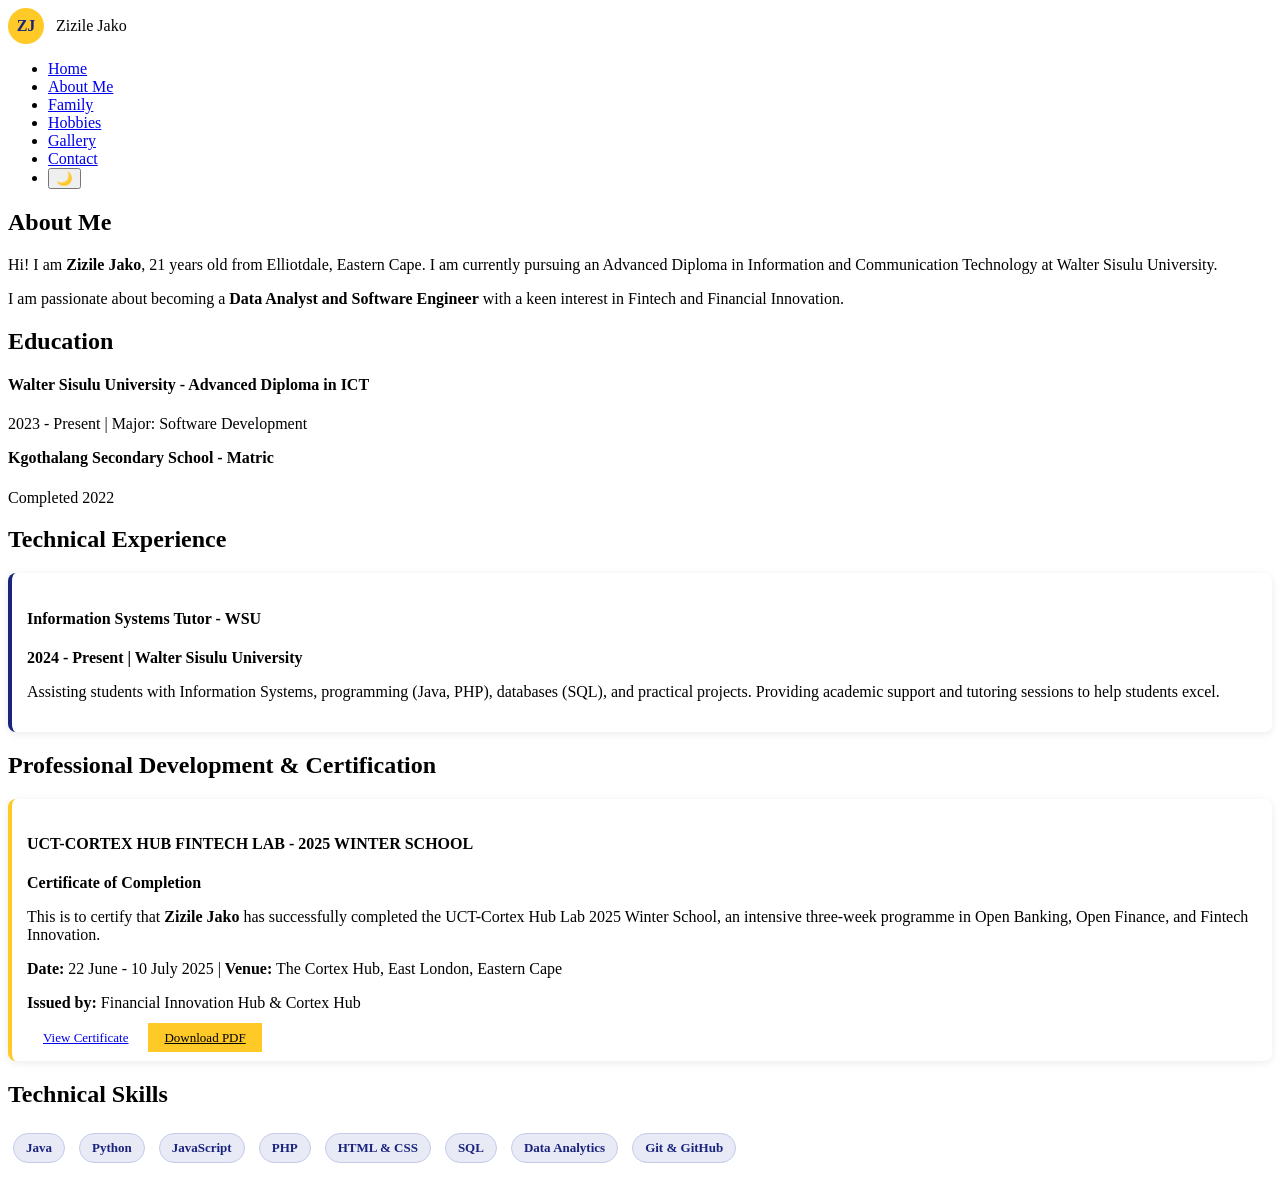
==== about.html @ 46ecdbb3 "Add files via upload" ====
<!DOCTYPE html>
<html lang="en">
<head>
<meta charset="UTF-8">
<meta name="viewport" content="width=device-width, initial-scale=1.0">
<title>About Me - Zizile Jako</title>
<link rel="stylesheet" href="css/style.css">
<link rel="icon" href="zizile.jpg">
<style>
.skill-badge{display:inline-block; background:#e8eaf6; color:#1a237e; padding:6px 12px; border-radius:20px; margin:5px; font-size:13px; font-weight:bold; border:1px solid #c5cae9; transition:0.3s;}
.cert-card{background:white; border-left:4px solid #ffca28; padding:15px; margin:12px 0; border-radius:8px; box-shadow:0 2px 8px rgba(0,0,0,0.08); transition:0.3s;}
body.dark-mode .skill-badge{background:#2a2a4a; color:#ffca28; border-color:#3a3a5a;}
body.dark-mode .cert-card{background:#1e1e2f; color:#f1f1f1; box-shadow:0 2px 8px rgba(0,0,0,0.4);}
</style>
</head>
<body>
<div class="animated-bg"><span></span><span></span><span></span><span></span></div>

<header>
<div class="logo"><span class="logo-circle" style="background:#ffca28; color:#1a237e; width:36px; height:36px; border-radius:50%; display:inline-flex; justify-content:center; align-items:center; font-weight:900; margin-right:8px;">ZJ</span> Zizile Jako</div>
<nav>
<ul>
<li><a href="index.html">Home</a></li>
<li><a href="about.html" class="active">About Me</a></li>
<li><a href="family.html">Family</a></li>
<li><a href="hobbies.html">Hobbies</a></li>
<li><a href="gallery.html">Gallery</a></li>
<li><a href="contact.html">Contact</a></li>
<li><button onclick="toggleMode()" class="mode-btn">🌙</button></li>
</ul>
</nav>
</header>

<section>
<h2>About Me</h2>
<div class="card">
<p>Hi! I am <strong>Zizile Jako</strong>, 21 years old from Elliotdale, Eastern Cape. I am currently pursuing an Advanced Diploma in Information and Communication Technology at Walter Sisulu University.</p>
<p>I am passionate about becoming a <strong>Data Analyst and Software Engineer</strong> with a keen interest in Fintech and Financial Innovation.</p>
</div>

<h2>Education</h2>
<div class="card">
<h4>Walter Sisulu University - Advanced Diploma in ICT</h4>
<p>2023 - Present | Major: Software Development</p>
<h4 style="margin-top:12px;">Kgothalang Secondary School - Matric</h4>
<p>Completed 2022</p>
</div>

<h2>Technical Experience</h2>
<div class="card">
<div class="cert-card" style="border-left-color:#1a237e;">
<h4>Information Systems Tutor - WSU</h4>
<p><strong>2024 - Present | Walter Sisulu University</strong></p>
<p>Assisting students with Information Systems, programming (Java, PHP), databases (SQL), and practical projects. Providing academic support and tutoring sessions to help students excel.</p>
</div>
</div>

<h2>Professional Development & Certification</h2>
<div class="card">
<div class="cert-card">
<h4>UCT-CORTEX HUB FINTECH LAB - 2025 WINTER SCHOOL</h4>
<p><strong>Certificate of Completion</strong></p>
<p>This is to certify that <strong>Zizile Jako</strong> has successfully completed the UCT-Cortex Hub Lab 2025 Winter School, an intensive three-week programme in Open Banking, Open Finance, and Fintech Innovation.</p>
<p><strong>Date:</strong> 22 June - 10 July 2025 | <strong>Venue:</strong> The Cortex Hub, East London, Eastern Cape</p>
<p><strong>Issued by:</strong> Financial Innovation Hub & Cortex Hub</p>
<a href="Certificate_Zizile_Jako.pdf" target="_blank" class="btn" style="padding:7px 16px; font-size:13px; margin-top:10px;">View Certificate</a>
<a href="Certificate_Zizile_Jako.pdf" download class="btn" style="padding:7px 16px; font-size:13px; margin-top:10px; background:#ffca28; color:#000;">Download PDF</a>
</div>
</div>

<h2>Technical Skills</h2>
<div class="card">
<span class="skill-badge">Java</span>
<span class="skill-badge">Python</span>
<span class="skill-badge">JavaScript</span>
<span class="skill-badge">PHP</span>
<span class="skill-badge">HTML & CSS</span>
<span class="skill-badge">SQL</span>
<span class="skill-badge">Data Analytics</span>
<span class="skill-badge">Git & GitHub</span>
</div>

</section>

<footer><p></p></footer>
<script src="js/script.js"></script>
</body>
</html>
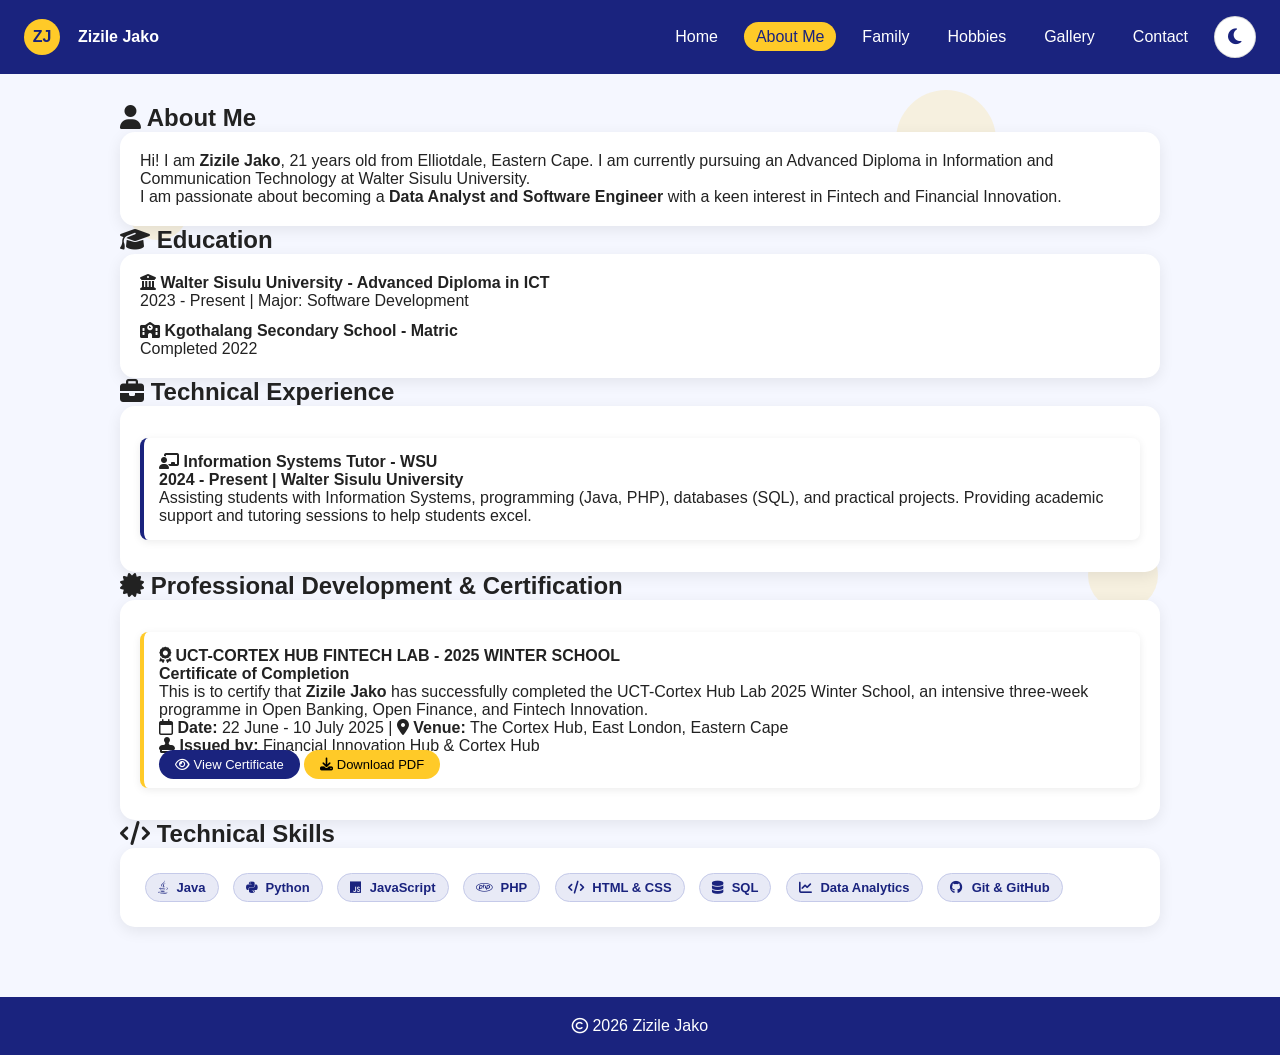
==== commit 71e8540a: "Update about.html" ====
--- a/about.html
+++ b/about.html
@@ -5,18 +5,22 @@
 <meta name="viewport" content="width=device-width, initial-scale=1.0">
 <title>About Me - Zizile Jako</title>
 <link rel="stylesheet" href="css/style.css">
+<link rel="stylesheet" href="https://cdnjs.cloudflare.com/ajax/libs/font-awesome/6.5.0/css/all.min.css">
 <link rel="icon" href="zizile.jpg">
 <style>
 .skill-badge{display:inline-block; background:#e8eaf6; color:#1a237e; padding:6px 12px; border-radius:20px; margin:5px; font-size:13px; font-weight:bold; border:1px solid #c5cae9; transition:0.3s;}
+.skill-badge i{margin-right:5px;}
 .cert-card{background:white; border-left:4px solid #ffca28; padding:15px; margin:12px 0; border-radius:8px; box-shadow:0 2px 8px rgba(0,0,0,0.08); transition:0.3s;}
-body.dark-mode .skill-badge{background:#2a2a4a; color:#ffca28; border-color:#3a3a5a;}
+body.dark-mode .skill-badge, body.light-mode-off .skill-badge{background:#2a2a4a; color:#ffca28; border-color:#3a3a5a;}
 body.dark-mode .cert-card{background:#1e1e2f; color:#f1f1f1; box-shadow:0 2px 8px rgba(0,0,0,0.4);}
+.icon-circle{ width:42px; height:42px; border-radius:50%; border:1px solid rgba(0,0,0,0.15); background:white; color:#1a237e; display:flex; align-items:center; justify-content:center; cursor:pointer; font-size:18px; }
+nav ul{display:flex; align-items:center; gap:14px; list-style:none; flex-wrap:wrap;}
 </style>
 </head>
 <body>
 <div class="animated-bg"><span></span><span></span><span></span><span></span></div>
 
-<header>
+<header style="display:flex; justify-content:space-between; align-items:center; padding:16px 24px;">
 <div class="logo"><span class="logo-circle" style="background:#ffca28; color:#1a237e; width:36px; height:36px; border-radius:50%; display:inline-flex; justify-content:center; align-items:center; font-weight:900; margin-right:8px;">ZJ</span> Zizile Jako</div>
 <nav>
 <ul>
@@ -26,63 +30,72 @@
 <li><a href="hobbies.html">Hobbies</a></li>
 <li><a href="gallery.html">Gallery</a></li>
 <li><a href="contact.html">Contact</a></li>
-<li><button onclick="toggleMode()" class="mode-btn">🌙</button></li>
+<li><button id="theme-toggle" onclick="toggleMode()" class="icon-circle" title="Light/Dark Mode"><i class="fa-solid fa-moon"></i></button></li>
 </ul>
 </nav>
 </header>
 
 <section>
-<h2>About Me</h2>
+<h2><i class="fa-solid fa-user"></i> About Me</h2>
 <div class="card">
 <p>Hi! I am <strong>Zizile Jako</strong>, 21 years old from Elliotdale, Eastern Cape. I am currently pursuing an Advanced Diploma in Information and Communication Technology at Walter Sisulu University.</p>
 <p>I am passionate about becoming a <strong>Data Analyst and Software Engineer</strong> with a keen interest in Fintech and Financial Innovation.</p>
 </div>
 
-<h2>Education</h2>
+<h2><i class="fa-solid fa-graduation-cap"></i> Education</h2>
 <div class="card">
-<h4>Walter Sisulu University - Advanced Diploma in ICT</h4>
+<h4><i class="fa-solid fa-building-columns"></i> Walter Sisulu University - Advanced Diploma in ICT</h4>
 <p>2023 - Present | Major: Software Development</p>
-<h4 style="margin-top:12px;">Kgothalang Secondary School - Matric</h4>
+<h4 style="margin-top:12px;"><i class="fa-solid fa-school"></i> Kgothalang Secondary School - Matric</h4>
 <p>Completed 2022</p>
 </div>
 
-<h2>Technical Experience</h2>
+<h2><i class="fa-solid fa-briefcase"></i> Technical Experience</h2>
 <div class="card">
 <div class="cert-card" style="border-left-color:#1a237e;">
-<h4>Information Systems Tutor - WSU</h4>
+<h4><i class="fa-solid fa-chalkboard-teacher"></i> Information Systems Tutor - WSU</h4>
 <p><strong>2024 - Present | Walter Sisulu University</strong></p>
 <p>Assisting students with Information Systems, programming (Java, PHP), databases (SQL), and practical projects. Providing academic support and tutoring sessions to help students excel.</p>
 </div>
 </div>
 
-<h2>Professional Development & Certification</h2>
+<h2><i class="fa-solid fa-certificate"></i> Professional Development & Certification</h2>
 <div class="card">
 <div class="cert-card">
-<h4>UCT-CORTEX HUB FINTECH LAB - 2025 WINTER SCHOOL</h4>
+<h4><i class="fa-solid fa-award"></i> UCT-CORTEX HUB FINTECH LAB - 2025 WINTER SCHOOL</h4>
 <p><strong>Certificate of Completion</strong></p>
 <p>This is to certify that <strong>Zizile Jako</strong> has successfully completed the UCT-Cortex Hub Lab 2025 Winter School, an intensive three-week programme in Open Banking, Open Finance, and Fintech Innovation.</p>
-<p><strong>Date:</strong> 22 June - 10 July 2025 | <strong>Venue:</strong> The Cortex Hub, East London, Eastern Cape</p>
-<p><strong>Issued by:</strong> Financial Innovation Hub & Cortex Hub</p>
-<a href="Certificate_Zizile_Jako.pdf" target="_blank" class="btn" style="padding:7px 16px; font-size:13px; margin-top:10px;">View Certificate</a>
-<a href="Certificate_Zizile_Jako.pdf" download class="btn" style="padding:7px 16px; font-size:13px; margin-top:10px; background:#ffca28; color:#000;">Download PDF</a>
+<p><i class="fa-regular fa-calendar"></i> <strong>Date:</strong> 22 June - 10 July 2025 | <i class="fa-solid fa-location-dot"></i> <strong>Venue:</strong> The Cortex Hub, East London, Eastern Cape</p>
+<p><i class="fa-solid fa-stamp"></i> <strong>Issued by:</strong> Financial Innovation Hub & Cortex Hub</p>
+<a href="Certificate_Zizile_Jako.pdf" target="_blank" class="btn" style="padding:7px 16px; font-size:13px; margin-top:10px;"><i class="fa-regular fa-eye"></i> View Certificate</a>
+<a href="Certificate_Zizile_Jako.pdf" download class="btn" style="padding:7px 16px; font-size:13px; margin-top:10px; background:#ffca28; color:#000;"><i class="fa-solid fa-download"></i> Download PDF</a>
 </div>
 </div>
 
-<h2>Technical Skills</h2>
+<h2><i class="fa-solid fa-code"></i> Technical Skills</h2>
 <div class="card">
-<span class="skill-badge">Java</span>
-<span class="skill-badge">Python</span>
-<span class="skill-badge">JavaScript</span>
-<span class="skill-badge">PHP</span>
-<span class="skill-badge">HTML & CSS</span>
-<span class="skill-badge">SQL</span>
-<span class="skill-badge">Data Analytics</span>
-<span class="skill-badge">Git & GitHub</span>
+<span class="skill-badge"><i class="fa-brands fa-java"></i> Java</span>
+<span class="skill-badge"><i class="fa-brands fa-python"></i> Python</span>
+<span class="skill-badge"><i class="fa-brands fa-js"></i> JavaScript</span>
+<span class="skill-badge"><i class="fa-brands fa-php"></i> PHP</span>
+<span class="skill-badge"><i class="fa-solid fa-code"></i> HTML & CSS</span>
+<span class="skill-badge"><i class="fa-solid fa-database"></i> SQL</span>
+<span class="skill-badge"><i class="fa-solid fa-chart-line"></i> Data Analytics</span>
+<span class="skill-badge"><i class="fa-brands fa-github"></i> Git & GitHub</span>
 </div>
 
 </section>
 
-<footer><p></p></footer>
+<footer><p><i class="fa-regular fa-copyright"></i> 2026 Zizile Jako</p></footer>
 <script src="js/script.js"></script>
+<script>
+const themeIcon = document.querySelector('#theme-toggle i');
+const originalToggle = window.toggleMode;
+window.toggleMode = function(){
+  if(originalToggle) originalToggle();
+  const isLight = document.body.classList.contains('light-mode');
+  if(themeIcon) themeIcon.className = isLight ? 'fa-solid fa-sun' : 'fa-solid fa-moon';
+}
+</script>
 </body>
-</html>+</html>
--- a/css/style.css
+++ b/css/style.css
@@ -0,0 +1,46 @@
+
+::-webkit-scrollbar{width:10px;}
+::-webkit-scrollbar-track{background:#e8eaf6;}
+::-webkit-scrollbar-thumb{background:#1a237e; border-radius:10px;}
+
+
+.animated-bg{position:fixed; top:0; left:0; width:100%; height:100%; z-index:-1; overflow:hidden; pointer-events:none;}
+.animated-bg span{position:absolute; display:block; width:80px; height:80px; background:rgba(255,202,40,0.15); border-radius:50%; animation:float 15s infinite linear;}
+.animated-bg span:nth-child(1){left:10%; top:20%; width:60px; height:60px;}
+.animated-bg span:nth-child(2){left:70%; top:10%; width:100px; height:100px; animation-delay:2s;}
+.animated-bg span:nth-child(3){left:40%; top:70%; width:120px; height:120px; animation-delay:4s;}
+.animated-bg span:nth-child(4){left:85%; top:60%; width:70px; height:70px; animation-delay:6s;}
+@keyframes float{0%{transform:translateY(0) rotate(0deg);} 100%{transform:translateY(-1000px) rotate(720deg);}}
+
+
+*{margin:0; padding:0; box-sizing:border-box; font-family:'Segoe UI', sans-serif;}
+body{background:#f5f7ff; color:#222; transition:0.3s;}
+header{background:#1a237e; color:white; display:flex; justify-content:space-between; align-items:center; padding:12px 30px; position:sticky; top:0; z-index:100;}
+.logo{display:flex; align-items:center; gap:10px; font-weight:bold;}
+.logo-circle{background:#ffca28; color:#1a237e; width:36px; height:36px; border-radius:50%; display:flex; justify-content:center; align-items:center; font-weight:900;}
+nav ul{list-style:none; display:flex; gap:15px; align-items:center;}
+nav a{color:white; text-decoration:none; padding:6px 12px; border-radius:20px; transition:0.3s;}
+nav a.active, nav a:hover{background:#ffca28; color:#1a237e;}
+.mode-btn{background:#ffca28; border:none; width:36px; height:36px; border-radius:50%; cursor:pointer;}
+section{padding:30px; max-width:1100px; margin:auto;}
+.card, .family-card{background:white; padding:20px; border-radius:15px; box-shadow:0 4px 15px rgba(0,0,0,0.08); transition:0.3s; color:#222;}
+.card:hover, .family-card:hover{transform:translateY(-8px); box-shadow:0 10px 25px rgba(26,35,126,0.2);}
+.family-grid{display:grid; grid-template-columns:repeat(auto-fit, minmax(240px,1fr)); gap:20px; margin-top:20px;}
+.family-card{text-align:center; border-top:5px solid #ffca28;}
+.family-icon{font-size:50px; background:#e8eaf6; width:80px; height:80px; border-radius:50%; display:flex; justify-content:center; align-items:center; margin:0 auto 15px;}
+.family-card .role{color:#3949ab; font-weight:bold; font-size:14px; margin-bottom:8px; text-transform:uppercase;}
+.btn{background:#1a237e; color:white; padding:8px 18px; border-radius:20px; text-decoration:none; border:none; cursor:pointer;}
+.btn:hover{background:#ffca28; color:#1a237e;}
+.typing{border-right:3px solid #ffca28; animation:blink 0.7s infinite;}
+@keyframes blink{50%{border-color:transparent;}}
+footer{text-align:center; padding:20px; background:#1a237e; color:white; margin-top:40px;}
+
+
+body.dark-mode{background:#0f0f1a; color:#f1f1f1;}
+body.dark-mode .card, body.dark-mode .family-card{background:#1e1e2f; color:#f1f1f1; box-shadow:0 4px 15px rgba(0,0,0,0.4);}
+body.dark-mode .family-icon{background:#2a2a4a;}
+body.dark-mode .family-card .role{color:#ffca28;}
+body.dark-mode .animated-bg span{background:rgba(255,202,40,0.07);}
+body.dark-mode #clock{background:#2a2a4a !important; color:#ffca28 !important;}
+body.dark-mode #moreInfo{background:#1e1e2f !important; color:#f1f1f1 !important; border-left-color:#ffca28 !important;}
+ 
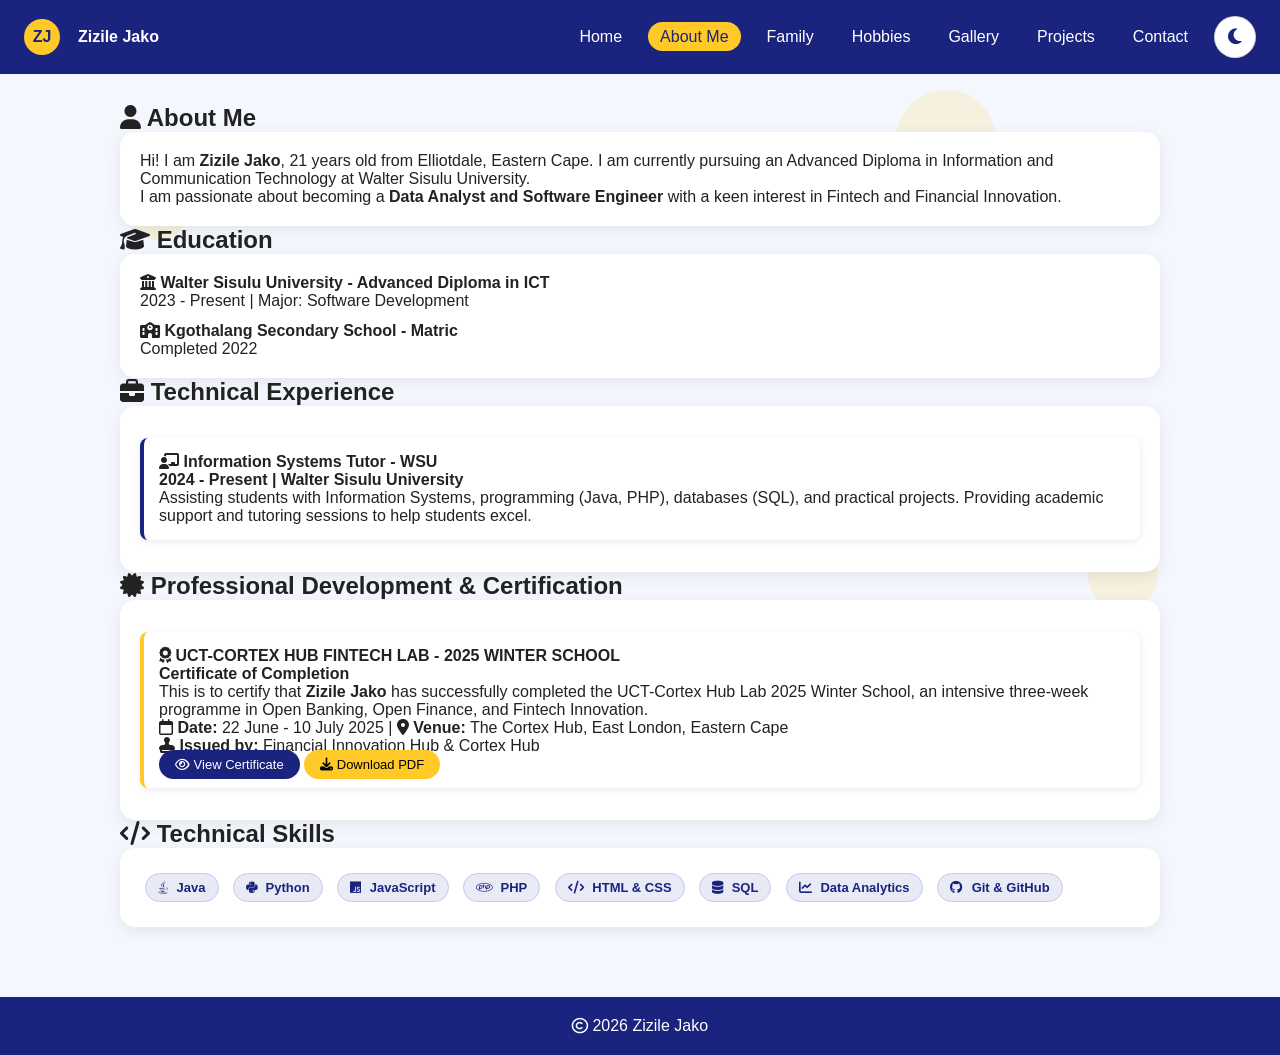
==== commit 863a849b: "Update about.html" ====
--- a/about.html
+++ b/about.html
@@ -29,6 +29,7 @@
 <li><a href="family.html">Family</a></li>
 <li><a href="hobbies.html">Hobbies</a></li>
 <li><a href="gallery.html">Gallery</a></li>
+<li><a href="projects.html">Projects</a></li>
 <li><a href="contact.html">Contact</a></li>
 <li><button id="theme-toggle" onclick="toggleMode()" class="icon-circle" title="Light/Dark Mode"><i class="fa-solid fa-moon"></i></button></li>
 </ul>
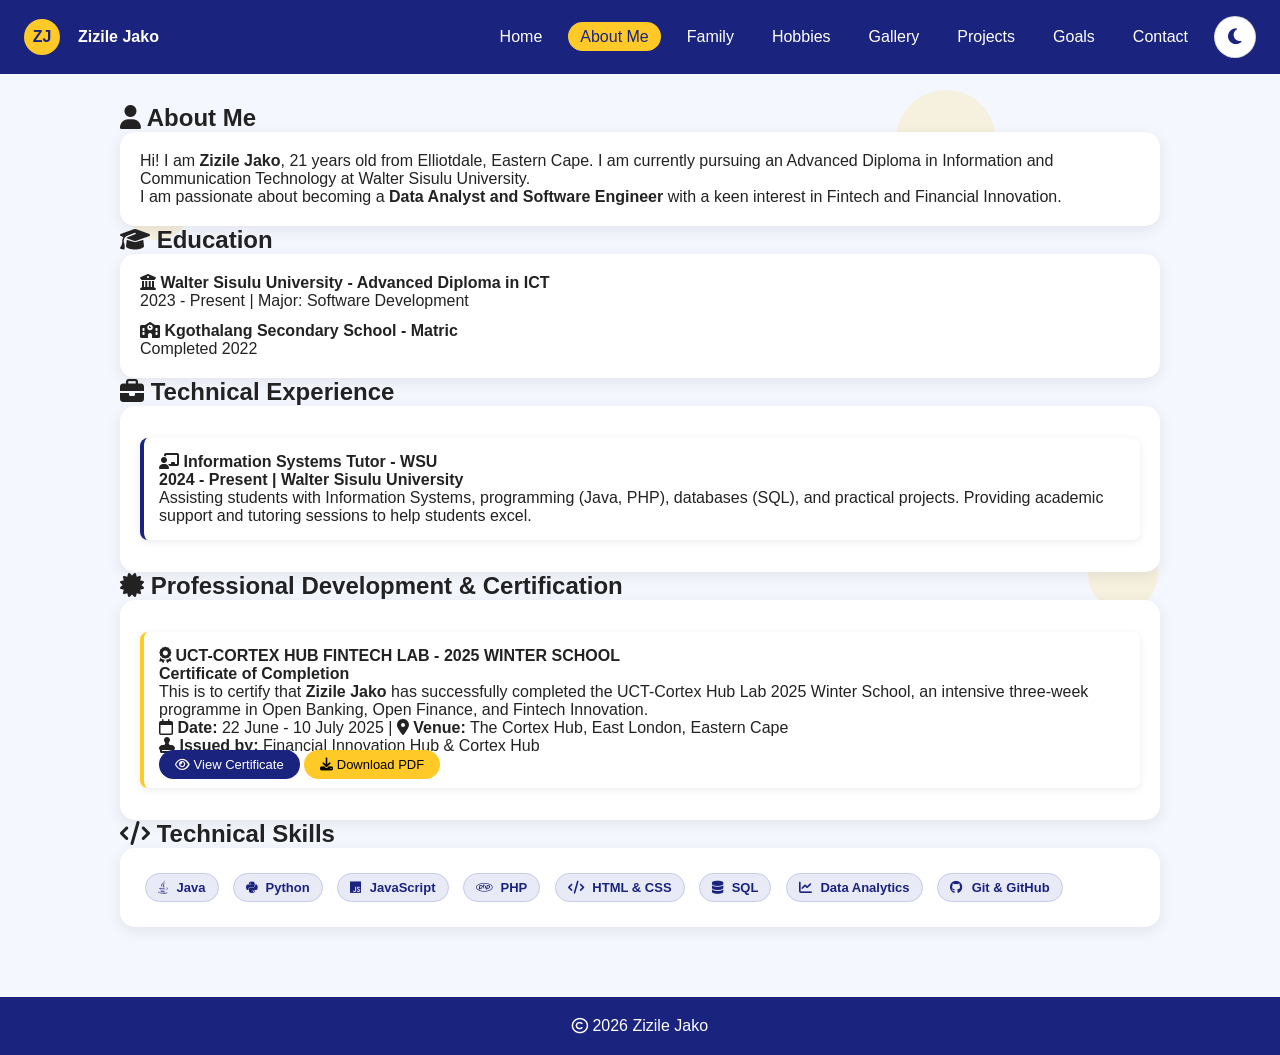
==== commit 80261ce3: "Update about.html" ====
--- a/about.html
+++ b/about.html
@@ -30,6 +30,7 @@
 <li><a href="hobbies.html">Hobbies</a></li>
 <li><a href="gallery.html">Gallery</a></li>
 <li><a href="projects.html">Projects</a></li>
+<li><a href="goals.html">Goals</a></li>
 <li><a href="contact.html">Contact</a></li>
 <li><button id="theme-toggle" onclick="toggleMode()" class="icon-circle" title="Light/Dark Mode"><i class="fa-solid fa-moon"></i></button></li>
 </ul>
